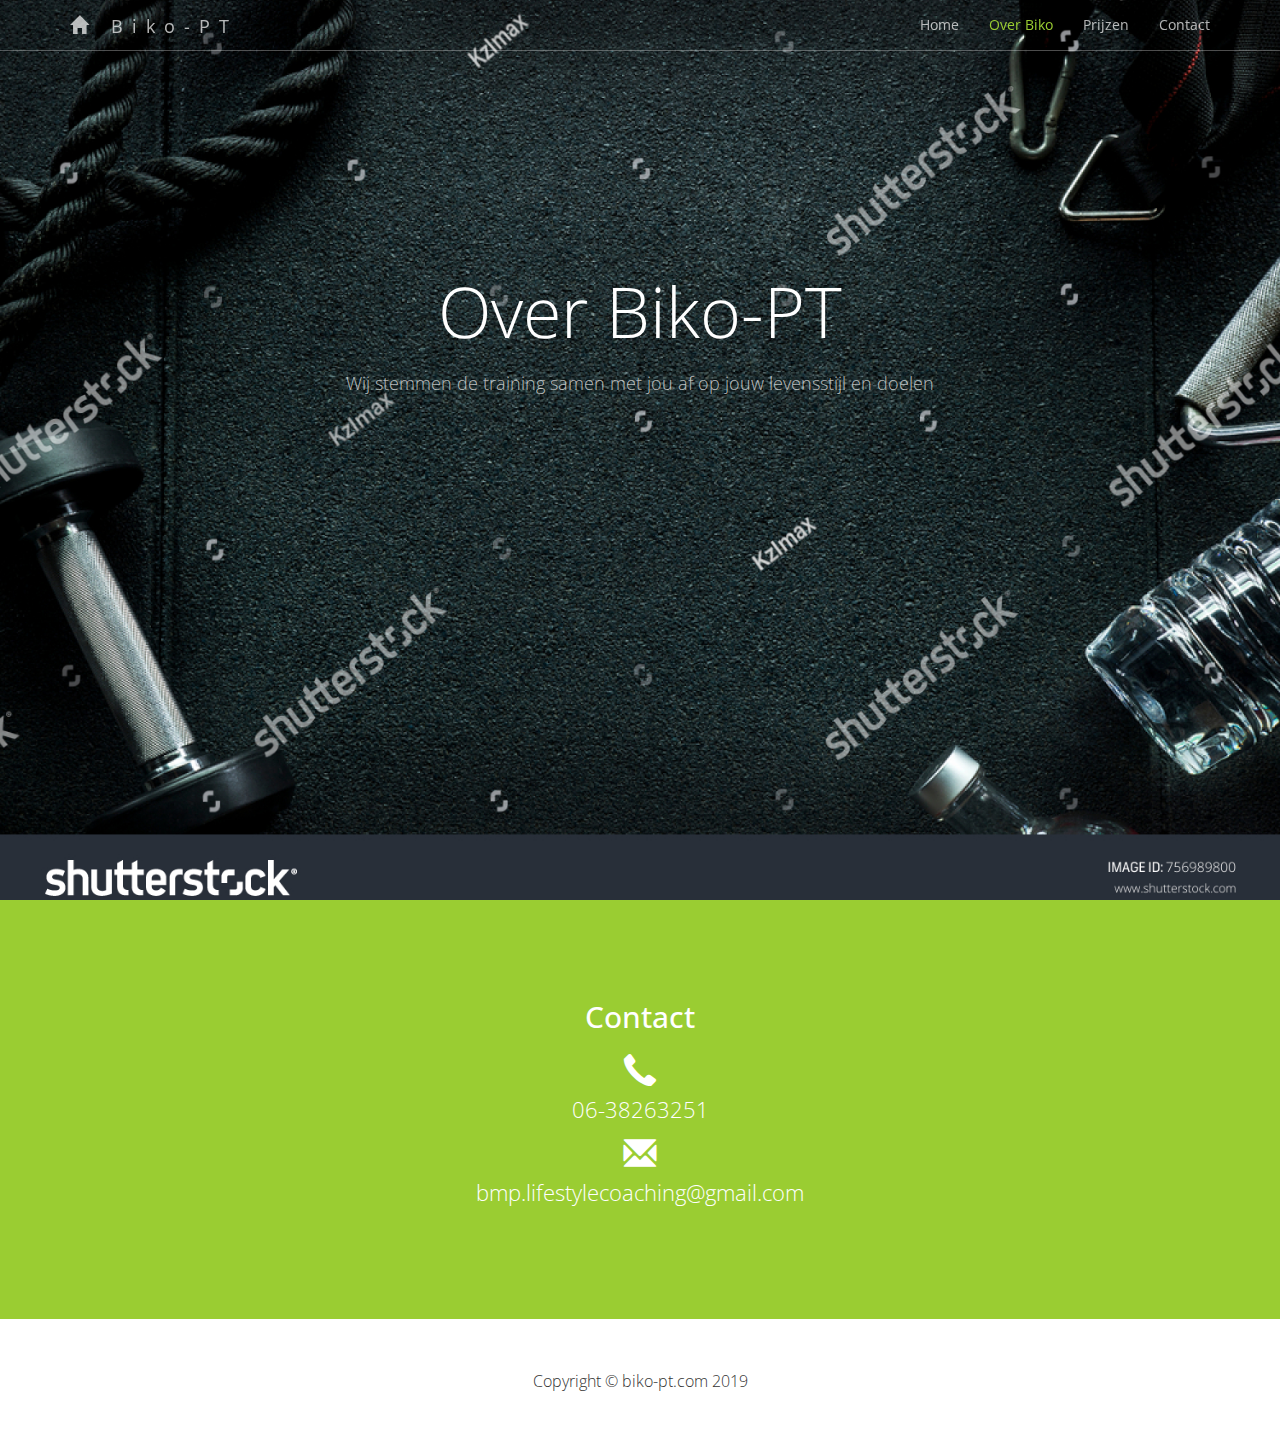
==== about.html @ bd057c86 "initial commit" ====
<!DOCTYPE html>
<!-- Template by Quackit.com -->
<!-- Images by various sources under the Creative Commons CC0 license and/or the Creative Commons Zero license.
Although you can use them, for a more unique website, replace these images with your own. -->
<html lang="en">

<head>

    <meta charset="utf-8">
    <meta http-equiv="X-UA-Compatible" content="IE=edge">
    <meta name="viewport" content="width=device-width, initial-scale=1">
    <!-- The above 3 meta tags *must* come first in the head; any other head content must come *after* these tags -->

    <title>Biko PT</title>

    <!-- Bootstrap Core CSS -->
    <link href="css/bootstrap.min.css" rel="stylesheet">

    <!-- Custom CSS: You can use this stylesheet to override any Bootstrap styles and/or apply your own styles -->
    <link href="css/custom-about.css" rel="stylesheet">

    <!-- HTML5 Shim and Respond.js IE8 support of HTML5 elements and media queries -->
    <!-- WARNING: Respond.js doesn't work if you view the page via file:// -->
    <!--[if lt IE 9]>
        <script src="https://oss.maxcdn.com/libs/html5shiv/3.7.0/html5shiv.js"></script>
        <script src="https://oss.maxcdn.com/libs/respond.js/1.4.2/respond.min.js"></script>
    <![endif]-->

    <!-- Custom Fonts from Google -->
    <link href='http://fonts.googleapis.com/css?family=Open+Sans:300italic,400italic,600italic,700italic,800italic,400,300,600,700,800' rel='stylesheet' type='text/css'>

</head>

<body>

    <!-- Navigation -->
    <nav id="siteNav" class="navbar navbar-default navbar-fixed-top" role="navigation">
        <div class="container">
            <!-- Logo and responsive toggle -->
            <div class="navbar-header">
                <button type="button" class="navbar-toggle" data-toggle="collapse" data-target="#navbar">
                    <span class="sr-only">Toggle navigation</span>
                    <span class="icon-bar"></span>
                    <span class="icon-bar"></span>
                    <span class="icon-bar"></span>
                </button>
                <a class="navbar-brand" href="index.html">
                	<span class="glyphicon glyphicon-home"></span>
                	Biko-PT
                </a>
            </div>
            <!-- Navbar links -->
            <div class="collapse navbar-collapse" id="navbar">
                <ul class="nav navbar-nav navbar-right">
                    <li>
                        <a href="index.html">Home</a>
                    </li>
                    <li class="active">
                        <a href="about.html">Over Biko</a>
                    </li>
                    <li>
                        <a href="pricing.html">Prijzen</a>
                    </li>
                    <li>
                        <a href="#footer">Contact</a>
                    </li>
                </ul>

            </div><!-- /.navbar-collapse -->
        </div><!-- /.container -->
    </nav>

	<!-- Header -->
    <header>
        <div class="header-content">
            <div class="header-content-inner">
                <h1>Over Biko-PT</h1>
                <p>Wij stemmen de training samen met jou af op jouw levensstijl en doelen</p>
            </div>
        </div>
    </header>


	<!-- Footer -->
    <footer class="page-footer" id=footer>

    	<!-- Contact Us -->
        <div class="contact">
        	<div class="container">
				<h2 class="section-heading">Contact</h2>
				<p><span class="glyphicon glyphicon-earphone"></span><br>06-38263251</p>
				<p><span class="glyphicon glyphicon-envelope"></span><br>bmp.lifestylecoaching@gmail.com</p>
        	</div>
        </div>

        <!-- Copyright etc -->
        <div class="small-print">
        	<div class="container">
        		<p>Copyright &copy; biko-pt.com 2019</p>
        	</div>
        </div>

    </footer>

    <!-- jQuery -->
    <script src="js/jquery-1.11.3.min.js"></script>

    <!-- Bootstrap Core JavaScript -->
    <script src="js/bootstrap.min.js"></script>

    <!-- Plugin JavaScript -->
    <script src="js/jquery.easing.min.js"></script>

    <!-- Custom Javascript -->
    <script src="js/custom.js"></script>

</body>

</html>
---- css/custom-about.css ----
html,
body {
    width: 100%;
    height: 100%;
    font-family: 'Open Sans','Helvetica Neue',Arial,sans-serif;
}

a {
    color: yellowgreen;
    -webkit-transition: all .35s;
    -moz-transition: all .35s;
    transition: all .35s;
}

a:hover,
a:focus {
    color: forestgreen;
}

p {
    font-size: 16px;
    line-height: 1.5;
}

header {
    position: relative;
    width: 100%;
    min-height: auto;
    text-align: center;
    color: #fff;
    background-image: url('../images/header.jpg');
    background-position: center;
    -webkit-background-size: cover;
    -moz-background-size: cover;
    background-size: cover;
    -o-background-size: cover;
}

header .header-content {
    position: relative;
    width: 100%;
    padding: 100px 15px 70px;
    text-align: center;
}

header .header-content .header-content-inner h1 {
    margin-top: 0;
    margin-bottom: 20px;
    font-size: 50px;
    font-weight: 300;
}

header .header-content .header-content-inner p {
    margin-bottom: 50px;
    font-size: 16px;
    font-weight: 300;
    color: rgba(255,255,255,.7);
}

@media(min-width:768px) {
    header {
        min-height: 100%;
    }

    header .header-content {
        position: absolute;
        top: 40%;
        padding: 0 50px;
        -webkit-transform: translateY(-50%);
        -ms-transform: translateY(-50%);
        transform: translateY(-50%);
    }

    header .header-content-about {
        position: absolute;
        top: 20%;
        padding: 0 50px;
        -webkit-transform: translateY(-50%);
        -ms-transform: translateY(-50%);
        transform: translateY(-50%);
    }

    header .header-content .header-content-inner {
        margin-right: auto;
        margin-left: auto;
        max-width: 1000px;
    }

	header .header-content .header-content-inner h1 {
    	font-size: 70px;
		}

    header .header-content .header-content-inner p {
        margin-right: auto;
        margin-left: auto;
        max-width: 80%;
        font-size: 18px;
    }
}

table {
  margin: 0 auto;
  border: 1px solid white;
  width: 800px;
  text-align: left;
}

table, th, td{
  border: 1px solid white;
  padding: 10px;
}

.section-heading {
    margin-top: 0;
    margin-bottom: 20px;
}

.intro {
	color: #fff;
    background-color: yellowgreen;
    padding: 70px 0;
    text-align: center;
}

.content {
    padding: 100px 0;
}

.content-2 {
	color: #fff;
    background-color: #222;
}

.content-3 {
	padding: 20px 0 40px;
	text-align: center;
}

.promo,
.promo h3,
.promo a:link,
.promo a:visited,
.promo a:hover,
.promo a:active {
    color: white;
	text-shadow: 0px 0px 40px black;
    text-decoration: none;
}

.promo-item {
    height: 200px;
    line-height: 180px;
    text-align: center;
}

.promo-item:hover {
    background-size: 110%;
    border: 10px solid rgba(255,255,255,0.3);
    line-height: 160px;
}

.promo-item h3 {
    font-size: 40px;
    display: inline-block;
    vertical-align: middle;
}

.item-1 {
	background: url('../images/writing.jpg');
	}

.item-2 {
	background: url('../images/concert.jpg');
	}

.item-3 {
	background: url('../images/pencil_sharpener.jpg');
	}

.item-1,
.item-2,
.item-3 {
	background-size: cover;
	background-position: 50% 50%;
	}

.page-footer {
	text-align: center;
	}

.page-footer .contact {
	padding: 100px 0;
	background-color: yellowgreen;
	color: #fff;
	}

.page-footer .contact p {
	font-size: 22px;
	font-weight: 300;
	}

.content-3 .glyphicon,
.page-footer .contact .glyphicon {
	font-size: 32px;
	font-weight: 700;
	}

.page-footer .small-print {
	padding: 50px 0 40px;
	font-weight: 300;
	}

.text-light {
    color: rgba(255,255,255,.7);
}

.navbar-default {
    border-color: rgba(34,34,34,.05);
    background-color: #fff;
    -webkit-transition: all .35s;
    -moz-transition: all .35s;
    transition: all .35s;
}

.navbar-default .navbar-header .navbar-brand {
    color: yellowgreen;
}

.navbar-default .navbar-header .navbar-brand:hover,
.navbar-default .navbar-header .navbar-brand:focus {
    color: #eb3812;
}

.navbar-default .nav > li>a,
.navbar-default .nav>li>a:focus {
    color: #222;
}

.navbar-default .nav > li>a:hover,
.navbar-default .nav>li>a:focus:hover {
    color: yellowgreen;
}

.navbar-default .nav > li.active>a,
.navbar-default .nav>li.active>a:focus {
    color: yellowgreen!important;
    background-color: transparent;
}

.navbar-default .nav > li.active>a:hover,
.navbar-default .nav>li.active>a:focus:hover {
    background-color: transparent;
}

@media(min-width:768px) {
    .navbar-default {
        border-color: rgba(255,255,255,.3);
        background-color: transparent;
    }

    .navbar-default .navbar-header .navbar-brand {
        color: rgba(255,255,255,.7);
        letter-spacing: 0.5em;
    }

    .navbar-default .navbar-header .navbar-brand:hover,
    .navbar-default .navbar-header .navbar-brand:focus {
        color: #fff;
    }

    .navbar-default .nav > li>a,
    .navbar-default .nav>li>a:focus {
        color: rgba(255,255,255,.7);
    }

    .navbar-default .nav > li>a:hover,
    .navbar-default .nav>li>a:focus:hover {
        color: #fff;
    }

    .navbar-default.affix {
        border-color: #fff;
        background-color: #fff;
        box-shadow: 0px 7px 20px 0px rgba(0,0,0,0.1);
    }

    .navbar-default.affix .navbar-header .navbar-brand {
        letter-spacing: 0;
        color: yellowgreen;
    }

    .navbar-default.affix .navbar-header .navbar-brand:hover,
    .navbar-default.affix .navbar-header .navbar-brand:focus {
        color: #eb3812;
    }

    .navbar-default.affix .nav > li>a,
    .navbar-default.affix .nav>li>a:focus {
        color: #222;
    }

    .navbar-default.affix .nav > li>a:hover,
    .navbar-default.affix .nav>li>a:focus:hover {
        color: yellowgreen;
    }
}

.btn-default {
    border-color: #fff;
    color: #222;
    background-color: #fff;
    -webkit-transition: all .35s;
    -moz-transition: all .35s;
    transition: all .35s;
}

.btn-default:hover,
.btn-default:focus,
.btn-default.focus,
.btn-default:active,
.btn-default.active,
.open > .dropdown-toggle.btn-default {
    border-color: #eee;
    color: #222;
    background-color: #eee;
}

.btn-default:active,
.btn-default.active,
.open > .dropdown-toggle.btn-default {
    background-image: none;
}

.btn-default.disabled,
.btn-default[disabled],
fieldset[disabled] .btn-default,
.btn-default.disabled:hover,
.btn-default[disabled]:hover,
fieldset[disabled] .btn-default:hover,
.btn-default.disabled:focus,
.btn-default[disabled]:focus,
fieldset[disabled] .btn-default:focus,
.btn-default.disabled.focus,
.btn-default[disabled].focus,
fieldset[disabled] .btn-default.focus,
.btn-default.disabled:active,
.btn-default[disabled]:active,
fieldset[disabled] .btn-default:active,
.btn-default.disabled.active,
.btn-default[disabled].active,
fieldset[disabled] .btn-default.active {
    border-color: #fff;
    background-color: #fff;
}

.btn-default .badge {
    color: #fff;
    background-color: #222;
}

.btn-primary {
    border-color: yellowgreen;
    color: #fff;
    background-color: yellowgreen;
    -webkit-transition: all .35s;
    -moz-transition: all .35s;
    transition: all .35s;
}

.btn-primary:hover,
.btn-primary:focus,
.btn-primary.focus,
.btn-primary:active,
.btn-primary.active,
.open > .dropdown-toggle.btn-primary {
    border-color: limegreen;
    color: #fff;
    background-color: limegreen;
}

.btn-primary:active,
.btn-primary.active,
.open > .dropdown-toggle.btn-primary {
    background-image: none;
}

.btn-primary.disabled,
.btn-primary[disabled],
fieldset[disabled] .btn-primary,
.btn-primary.disabled:hover,
.btn-primary[disabled]:hover,
fieldset[disabled] .btn-primary:hover,
.btn-primary.disabled:focus,
.btn-primary[disabled]:focus,
fieldset[disabled] .btn-primary:focus,
.btn-primary.disabled.focus,
.btn-primary[disabled].focus,
fieldset[disabled] .btn-primary.focus,
.btn-primary.disabled:active,
.btn-primary[disabled]:active,
fieldset[disabled] .btn-primary:active,
.btn-primary.disabled.active,
.btn-primary[disabled].active,
fieldset[disabled] .btn-primary.active {
    border-color: yellowgreen;
    background-color: yellowgreen;
}

.btn-primary .badge {
    color: yellowgreen;
    background-color: #fff;
}


.btn {
    border-radius: 300px;
    text-transform: uppercase;
}

.btn-lg {
    padding: 15px 30px;
}

::-moz-selection {
    text-shadow: none;
    color: #fff;
    background: #222;
}

::selection {
    text-shadow: none;
    color: #fff;
    background: #222;
}

img::selection {
    color: #fff;
    background: 0 0;
}

img::-moz-selection {
    color: #fff;
    background: 0 0;
}

.text-primary {
    color: yellowgreen;
}

.bg-primary {
    background-color: yellowgreen;
}
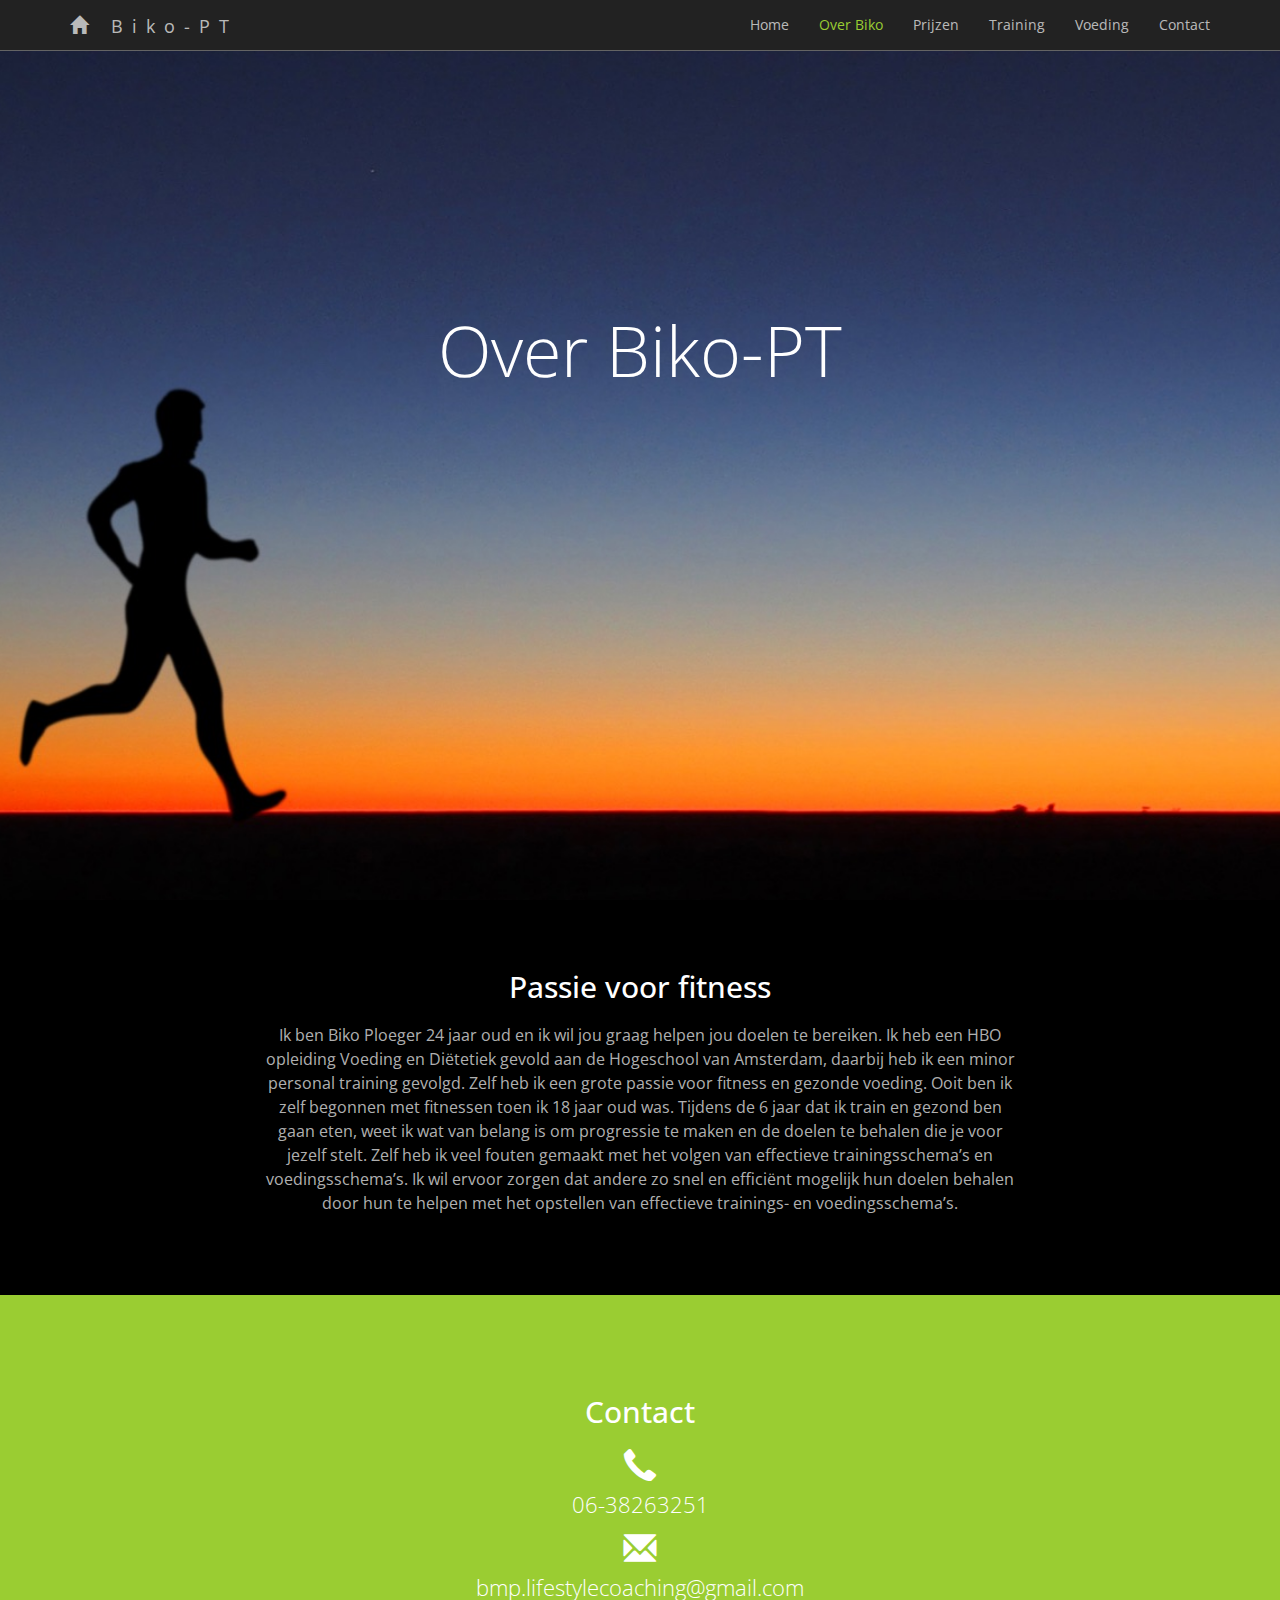
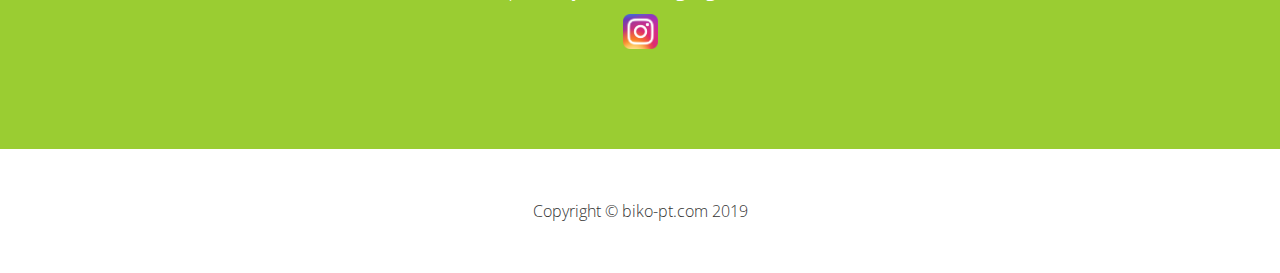
==== commit 6a845b4b: "Added nutrition and training changed background added additional text block added instagram link" ====
--- a/about.html
+++ b/about.html
@@ -62,6 +62,12 @@
                         <a href="pricing.html">Prijzen</a>
                     </li>
                     <li>
+                        <a href="training.html">Training</a>
+                    </li>
+                    <li>
+                        <a href="voeding.html">Voeding</a>
+                    </li>
+                    <li>
                         <a href="#footer">Contact</a>
                     </li>
                 </ul>
@@ -75,12 +81,20 @@
         <div class="header-content">
             <div class="header-content-inner">
                 <h1>Over Biko-PT</h1>
-                <p>Wij stemmen de training samen met jou af op jouw levensstijl en doelen</p>
             </div>
         </div>
     </header>
 
-
+    <section class="extra">
+        <div class="container">
+            <div class="row">
+                <div class="col-lg-8 col-lg-offset-2">
+                    <h2 class="section-heading">Passie voor fitness</h2>
+                    <p class="text-light">Ik ben Biko Ploeger 24 jaar oud en ik wil jou graag helpen jou doelen te bereiken. Ik heb een HBO opleiding Voeding en Diëtetiek gevold aan de Hogeschool van Amsterdam, daarbij heb ik een minor personal training gevolgd. Zelf heb ik een grote passie voor fitness en gezonde voeding. Ooit ben ik zelf begonnen met fitnessen toen ik 18 jaar oud was.                                                      Tijdens de 6 jaar dat ik train en gezond ben gaan eten, weet ik wat van belang is om progressie te maken en de doelen te behalen die je voor jezelf stelt.  Zelf heb ik veel fouten gemaakt met het volgen van effectieve trainingsschema’s en voedingsschema’s. Ik wil ervoor zorgen dat andere zo snel en efficiënt mogelijk hun doelen behalen door hun te helpen met het opstellen van effectieve trainings- en voedingsschema’s.</p>
+                </div>
+            </div>
+        </div>
+    </section>
 	<!-- Footer -->
     <footer class="page-footer" id=footer>
 
@@ -90,6 +104,7 @@
 				<h2 class="section-heading">Contact</h2>
 				<p><span class="glyphicon glyphicon-earphone"></span><br>06-38263251</p>
 				<p><span class="glyphicon glyphicon-envelope"></span><br>bmp.lifestylecoaching@gmail.com</p>
+        <a href="https://www.instagram.com/bp691994/?hl=en" target=_blank><img src="images/instagram.png" height="35" width="35" ></a>
         	</div>
         </div>
 
--- a/css/custom-about.css
+++ b/css/custom-about.css
@@ -114,7 +114,12 @@
     margin-top: 0;
     margin-bottom: 20px;
 }
-
+.extra {
+	color: #fff;
+    background-color: black;
+    padding: 70px 0;
+    text-align: center;
+}
 .intro {
 	color: #fff;
     background-color: yellowgreen;
@@ -255,7 +260,7 @@
 @media(min-width:768px) {
     .navbar-default {
         border-color: rgba(255,255,255,.3);
-        background-color: transparent;
+        background-color: #222;
     }
 
     .navbar-default .navbar-header .navbar-brand {
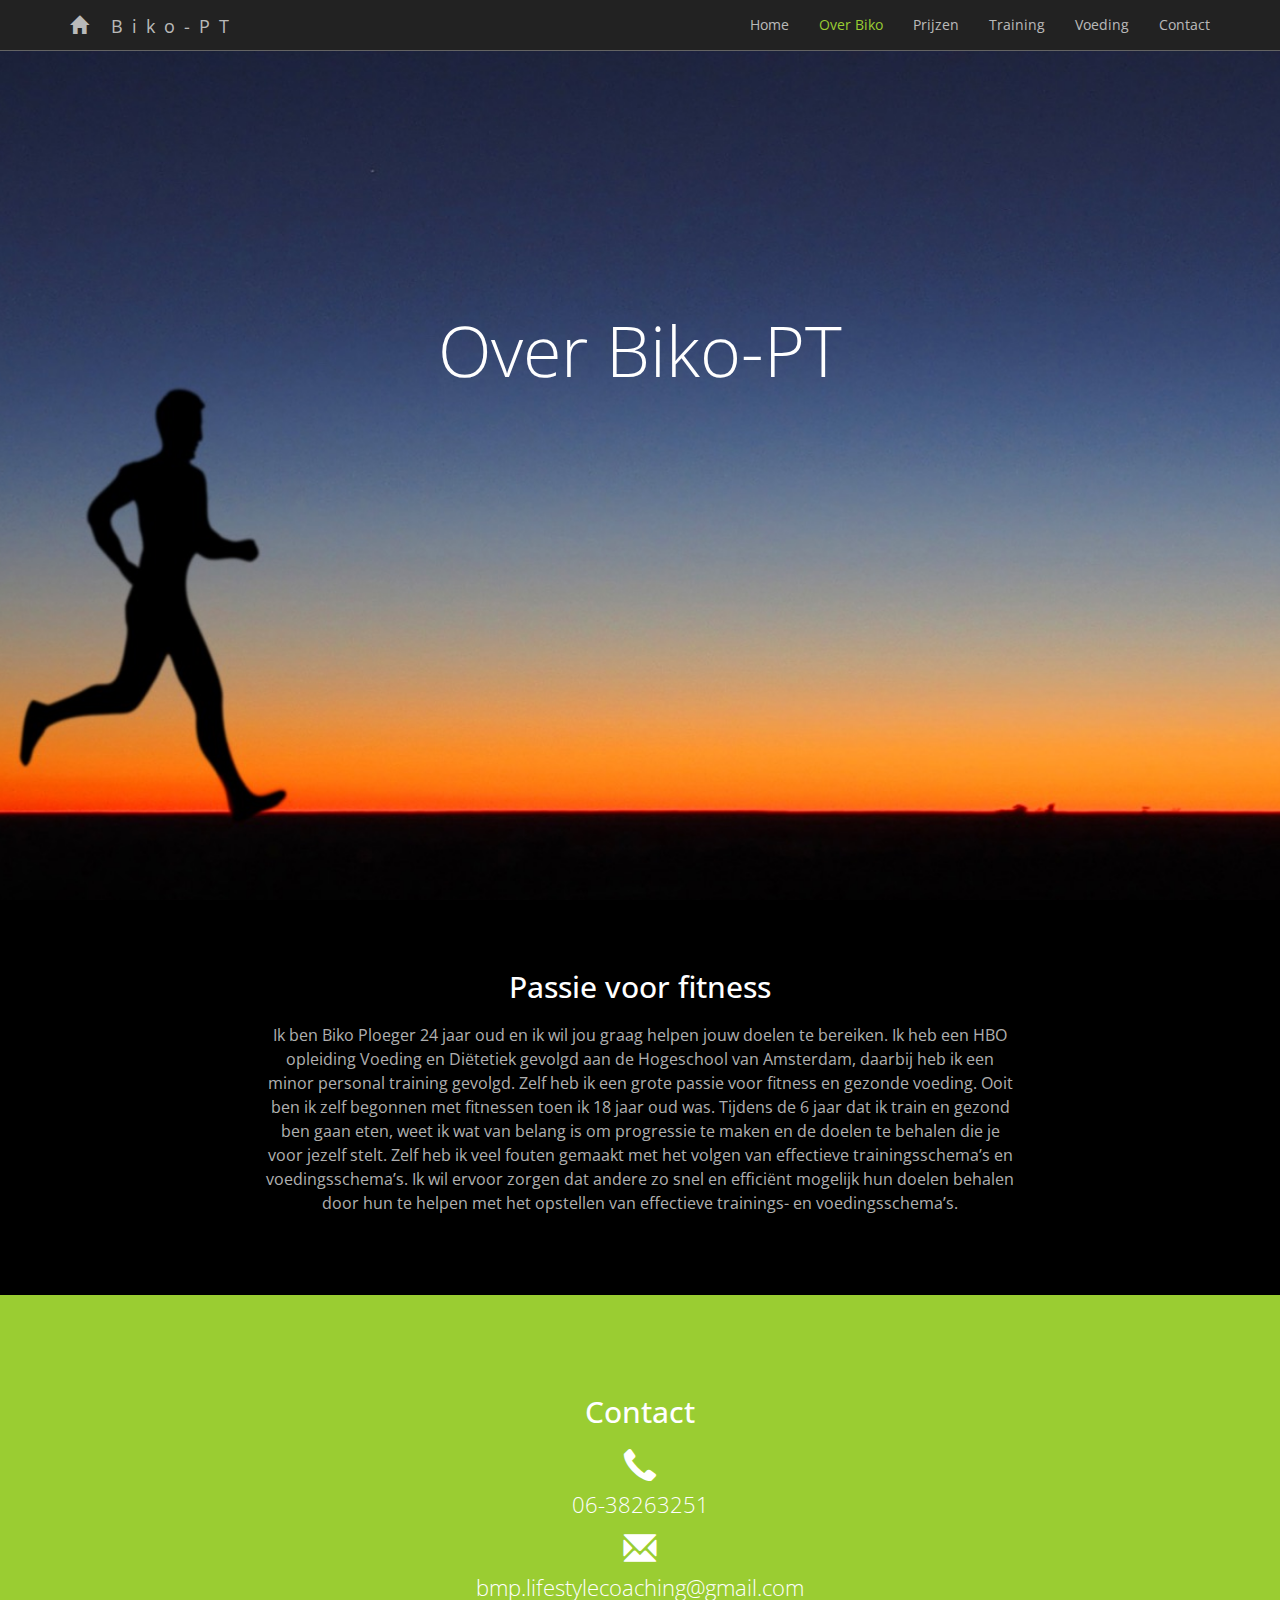
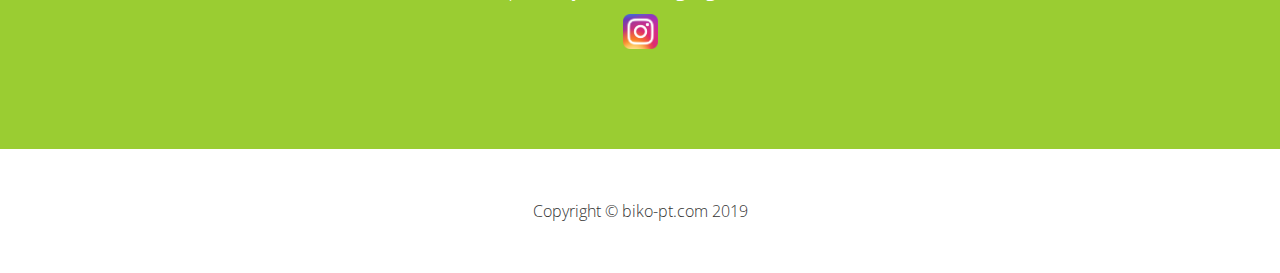
==== commit 3e964264: "removed misspellings" ====
--- a/about.html
+++ b/about.html
@@ -90,7 +90,7 @@
             <div class="row">
                 <div class="col-lg-8 col-lg-offset-2">
                     <h2 class="section-heading">Passie voor fitness</h2>
-                    <p class="text-light">Ik ben Biko Ploeger 24 jaar oud en ik wil jou graag helpen jou doelen te bereiken. Ik heb een HBO opleiding Voeding en Diëtetiek gevold aan de Hogeschool van Amsterdam, daarbij heb ik een minor personal training gevolgd. Zelf heb ik een grote passie voor fitness en gezonde voeding. Ooit ben ik zelf begonnen met fitnessen toen ik 18 jaar oud was.                                                      Tijdens de 6 jaar dat ik train en gezond ben gaan eten, weet ik wat van belang is om progressie te maken en de doelen te behalen die je voor jezelf stelt.  Zelf heb ik veel fouten gemaakt met het volgen van effectieve trainingsschema’s en voedingsschema’s. Ik wil ervoor zorgen dat andere zo snel en efficiënt mogelijk hun doelen behalen door hun te helpen met het opstellen van effectieve trainings- en voedingsschema’s.</p>
+                    <p class="text-light">Ik ben Biko Ploeger 24 jaar oud en ik wil jou graag helpen jouw doelen te bereiken. Ik heb een HBO opleiding Voeding en Diëtetiek gevolgd aan de Hogeschool van Amsterdam, daarbij heb ik een minor personal training gevolgd. Zelf heb ik een grote passie voor fitness en gezonde voeding. Ooit ben ik zelf begonnen met fitnessen toen ik 18 jaar oud was. Tijdens de 6 jaar dat ik train en gezond ben gaan eten, weet ik wat van belang is om progressie te maken en de doelen te behalen die je voor jezelf stelt.  Zelf heb ik veel fouten gemaakt met het volgen van effectieve trainingsschema’s en voedingsschema’s. Ik wil ervoor zorgen dat andere zo snel en efficiënt mogelijk hun doelen behalen door hun te helpen met het opstellen van effectieve trainings- en voedingsschema’s.</p>
                 </div>
             </div>
         </div>
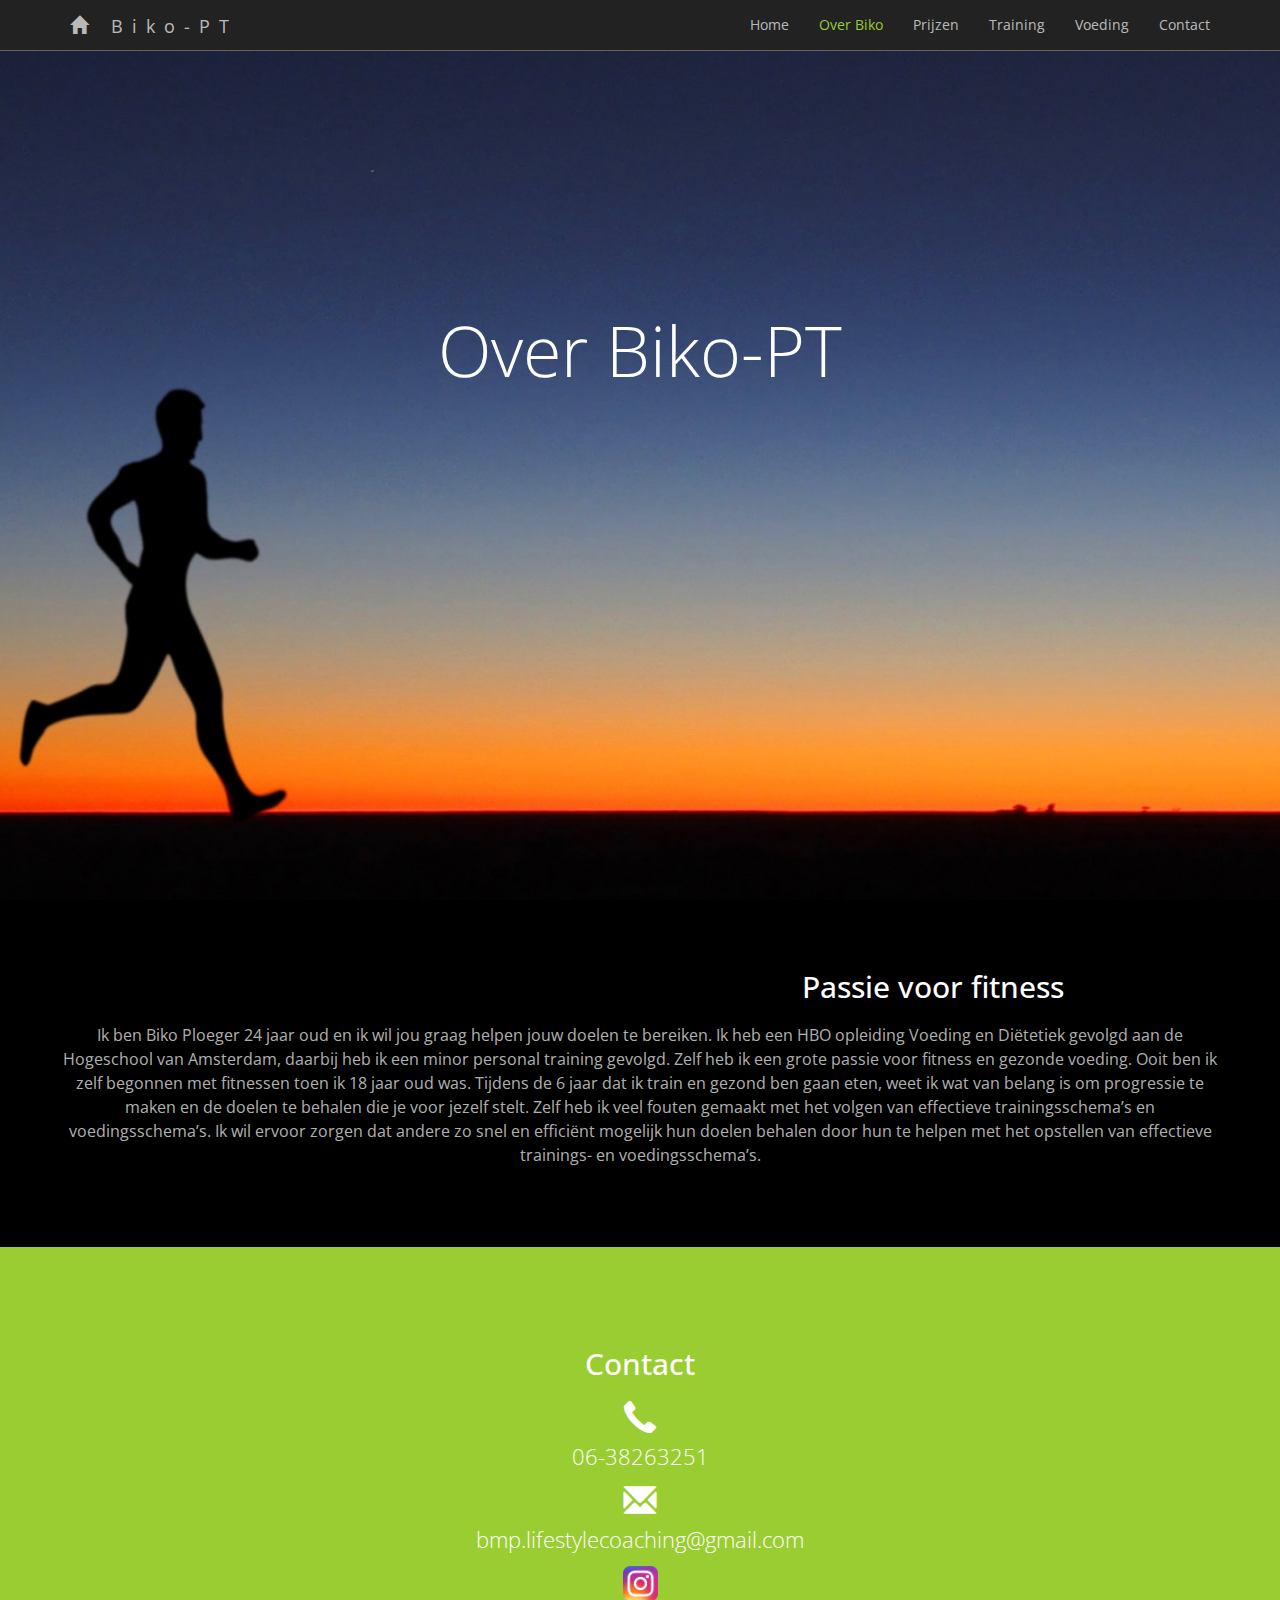
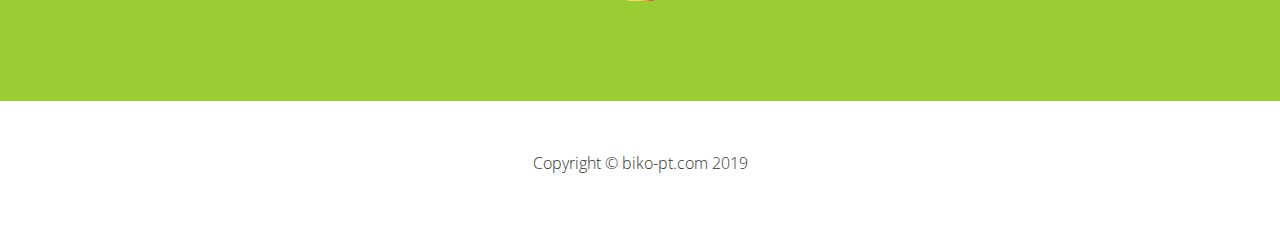
==== commit dee3c474: "changed index and about to use new pictures" ====
--- a/about.html
+++ b/about.html
@@ -88,10 +88,14 @@
     <section class="extra">
         <div class="container">
             <div class="row">
-                <div class="col-lg-8 col-lg-offset-2">
+              <div class="col-sm-6">
+                  <img class="img-responsive img-circle center-block" src="images/biko.jpg" alt="">
+              </div>
+                <div class=lass="col-sm-6">
                     <h2 class="section-heading">Passie voor fitness</h2>
                     <p class="text-light">Ik ben Biko Ploeger 24 jaar oud en ik wil jou graag helpen jouw doelen te bereiken. Ik heb een HBO opleiding Voeding en Diëtetiek gevolgd aan de Hogeschool van Amsterdam, daarbij heb ik een minor personal training gevolgd. Zelf heb ik een grote passie voor fitness en gezonde voeding. Ooit ben ik zelf begonnen met fitnessen toen ik 18 jaar oud was. Tijdens de 6 jaar dat ik train en gezond ben gaan eten, weet ik wat van belang is om progressie te maken en de doelen te behalen die je voor jezelf stelt.  Zelf heb ik veel fouten gemaakt met het volgen van effectieve trainingsschema’s en voedingsschema’s. Ik wil ervoor zorgen dat andere zo snel en efficiënt mogelijk hun doelen behalen door hun te helpen met het opstellen van effectieve trainings- en voedingsschema’s.</p>
                 </div>
+
             </div>
         </div>
     </section>
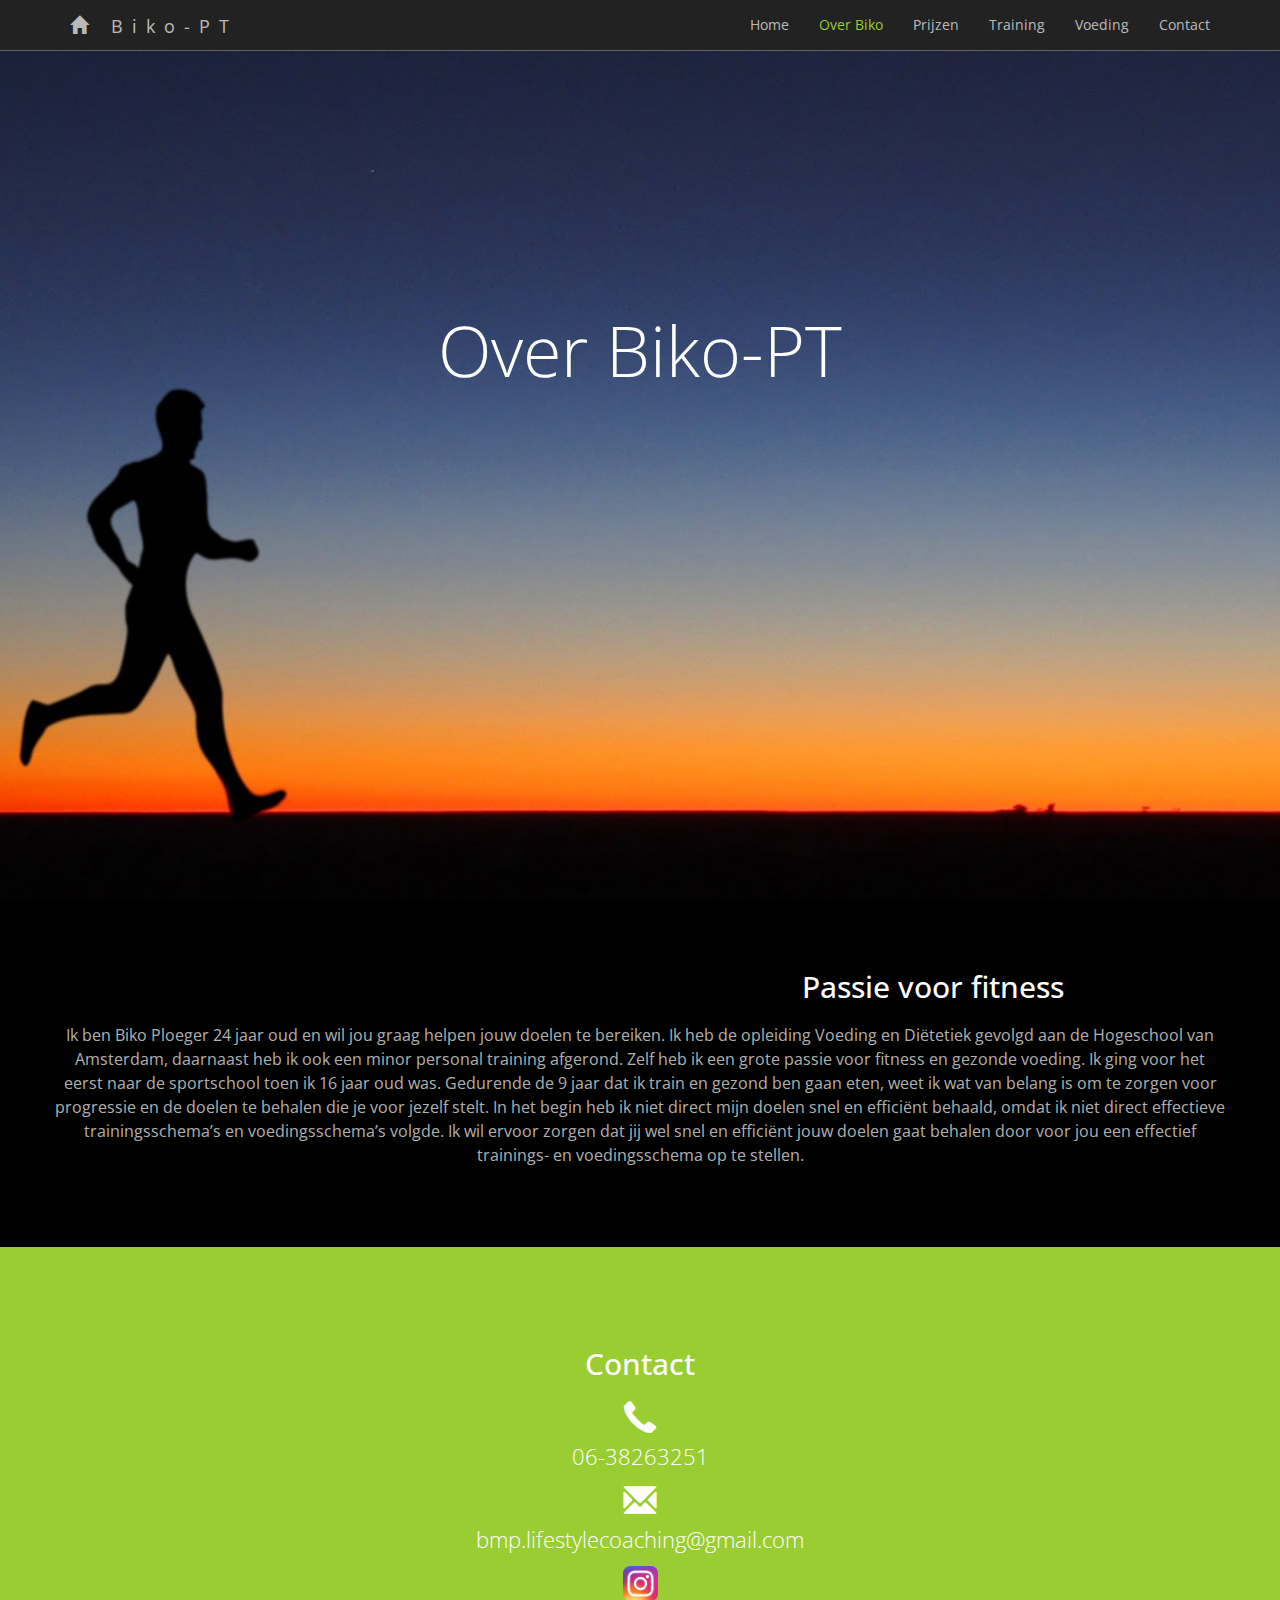
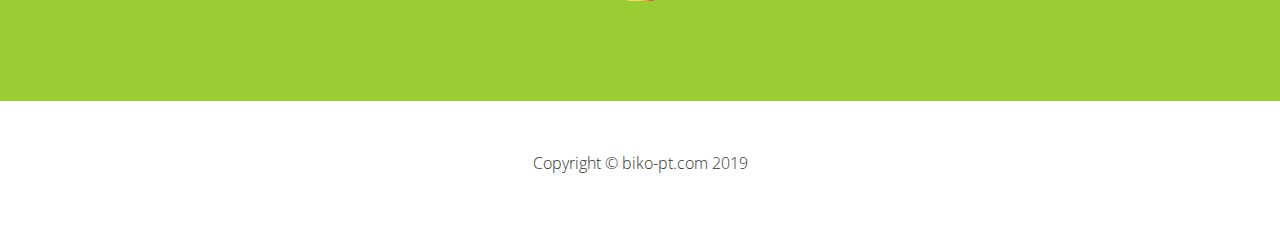
==== commit 979a413e: "Update about.html" ====
--- a/about.html
+++ b/about.html
@@ -93,7 +93,7 @@
               </div>
                 <div class=lass="col-sm-6">
                     <h2 class="section-heading">Passie voor fitness</h2>
-                    <p class="text-light">Ik ben Biko Ploeger 24 jaar oud en ik wil jou graag helpen jouw doelen te bereiken. Ik heb een HBO opleiding Voeding en Diëtetiek gevolgd aan de Hogeschool van Amsterdam, daarbij heb ik een minor personal training gevolgd. Zelf heb ik een grote passie voor fitness en gezonde voeding. Ooit ben ik zelf begonnen met fitnessen toen ik 18 jaar oud was. Tijdens de 6 jaar dat ik train en gezond ben gaan eten, weet ik wat van belang is om progressie te maken en de doelen te behalen die je voor jezelf stelt.  Zelf heb ik veel fouten gemaakt met het volgen van effectieve trainingsschema’s en voedingsschema’s. Ik wil ervoor zorgen dat andere zo snel en efficiënt mogelijk hun doelen behalen door hun te helpen met het opstellen van effectieve trainings- en voedingsschema’s.</p>
+                    <p class="text-light">Ik ben Biko Ploeger 24 jaar oud en wil jou graag helpen jouw doelen te bereiken. Ik heb de opleiding Voeding en Diëtetiek gevolgd aan de Hogeschool van Amsterdam, daarnaast heb ik ook een minor personal training afgerond. Zelf heb ik een grote passie voor fitness en gezonde voeding. Ik ging voor het eerst naar de sportschool toen ik 16 jaar oud was. Gedurende de 9 jaar dat ik train en gezond ben gaan eten, weet ik wat van belang is om te zorgen voor progressie en de doelen te behalen die je voor jezelf stelt. In het begin heb ik niet direct mijn doelen snel en efficiënt behaald, omdat ik niet direct effectieve trainingsschema’s en voedingsschema’s volgde. Ik wil ervoor zorgen dat jij wel snel en efficiënt jouw doelen gaat behalen door voor jou een effectief trainings- en voedingsschema op te stellen.</p>
                 </div>
 
             </div>
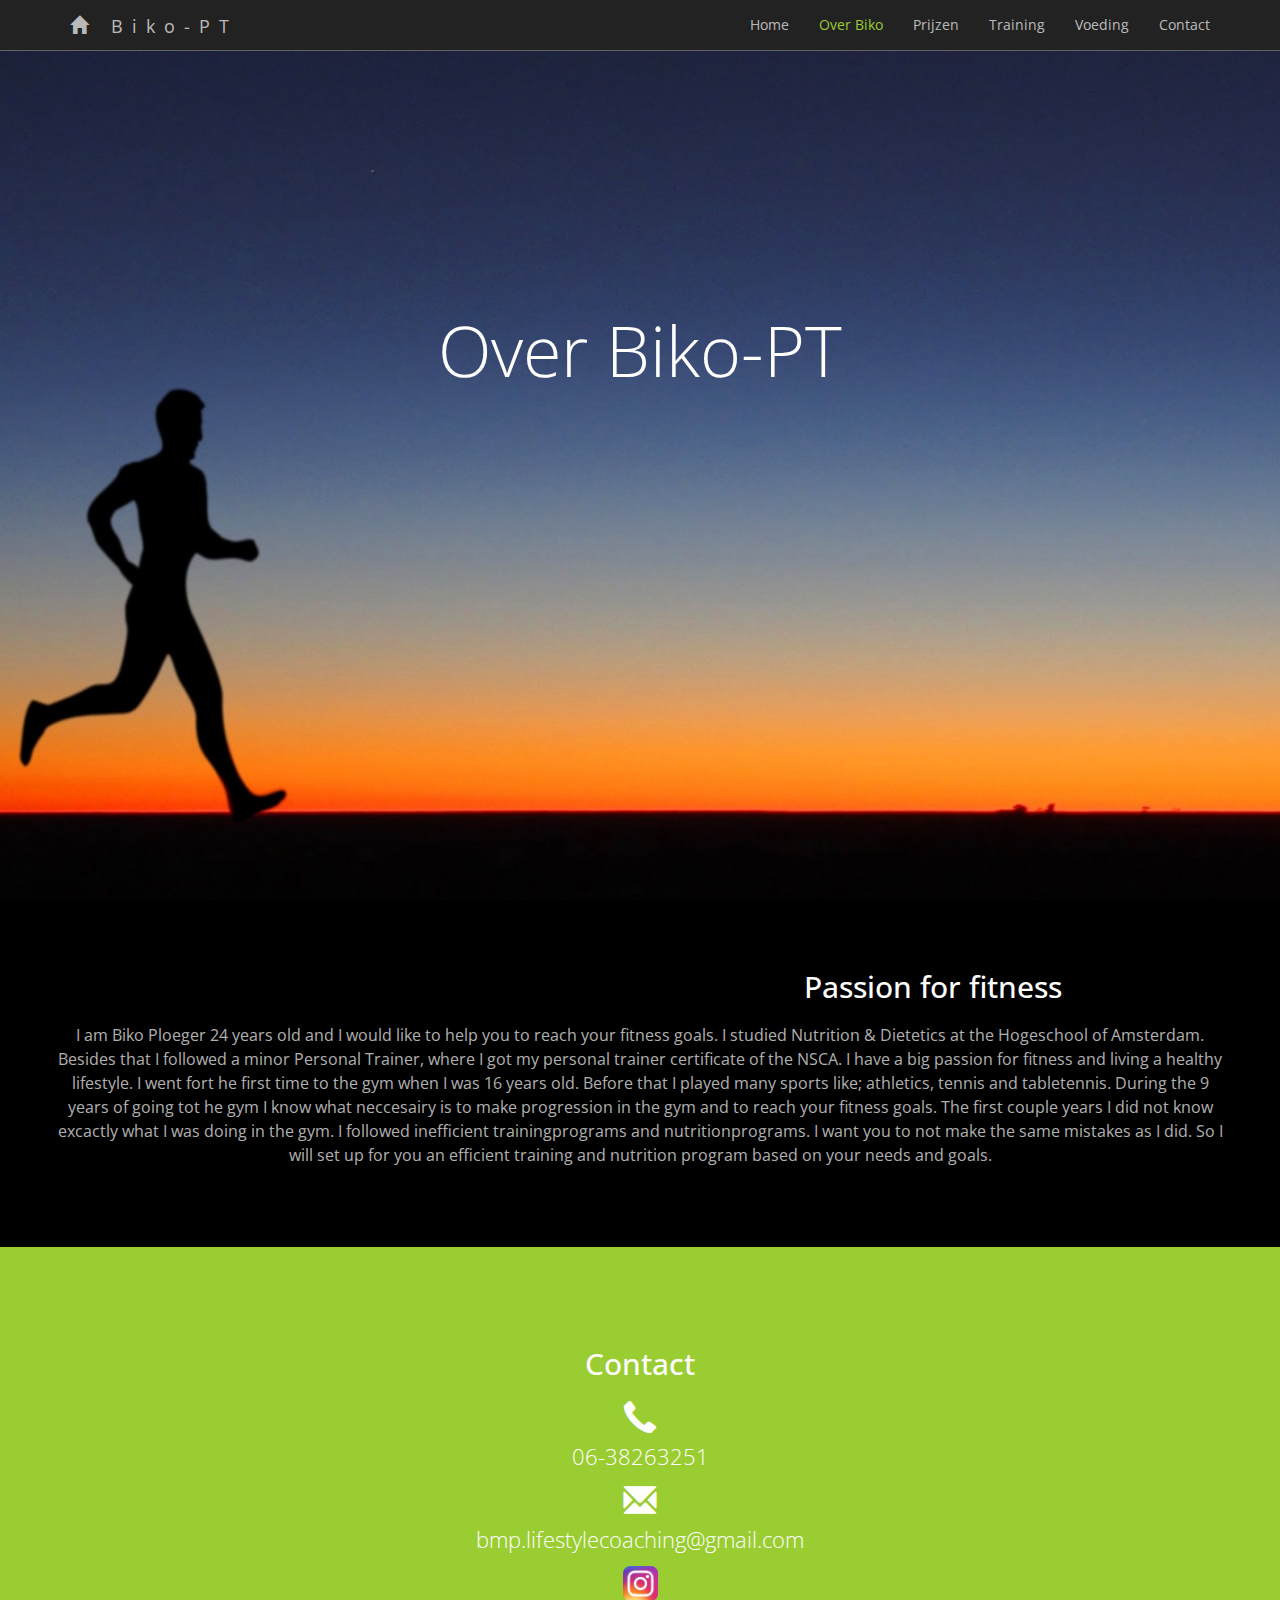
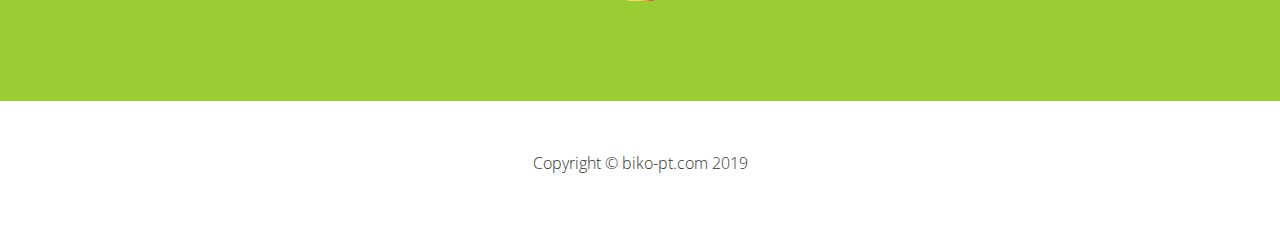
==== commit e4ab966f: "Update about.html" ====
--- a/about.html
+++ b/about.html
@@ -92,8 +92,8 @@
                   <img class="img-responsive img-circle center-block" src="images/biko.jpg" alt="">
               </div>
                 <div class=lass="col-sm-6">
-                    <h2 class="section-heading">Passie voor fitness</h2>
-                    <p class="text-light">Ik ben Biko Ploeger 24 jaar oud en wil jou graag helpen jouw doelen te bereiken. Ik heb de opleiding Voeding en Diëtetiek gevolgd aan de Hogeschool van Amsterdam, daarnaast heb ik ook een minor personal training afgerond. Zelf heb ik een grote passie voor fitness en gezonde voeding. Ik ging voor het eerst naar de sportschool toen ik 16 jaar oud was. Gedurende de 9 jaar dat ik train en gezond ben gaan eten, weet ik wat van belang is om te zorgen voor progressie en de doelen te behalen die je voor jezelf stelt. In het begin heb ik niet direct mijn doelen snel en efficiënt behaald, omdat ik niet direct effectieve trainingsschema’s en voedingsschema’s volgde. Ik wil ervoor zorgen dat jij wel snel en efficiënt jouw doelen gaat behalen door voor jou een effectief trainings- en voedingsschema op te stellen.</p>
+                    <h2 class="section-heading">Passion for fitness</h2>
+                    <p class="text-light">I am Biko Ploeger 24 years old and I would like to help you to reach your fitness goals. I studied Nutrition & Dietetics at the Hogeschool of Amsterdam. Besides that I followed a minor Personal Trainer, where I got my personal trainer certificate of the NSCA. I have a big passion for fitness and living a healthy lifestyle. I went fort he first time to the gym when I was 16 years old. Before that I played many sports like; athletics, tennis and tabletennis. During the 9 years of going tot he gym I know what neccesairy is to make progression in the gym and to reach your fitness goals. The first couple years I did not know excactly what I was doing in the gym. I followed inefficient trainingprograms and nutritionprograms. I want you to not make the same mistakes as I did. So I will set up for you an efficient training and nutrition program based on your needs and goals.</p>
                 </div>
 
             </div>
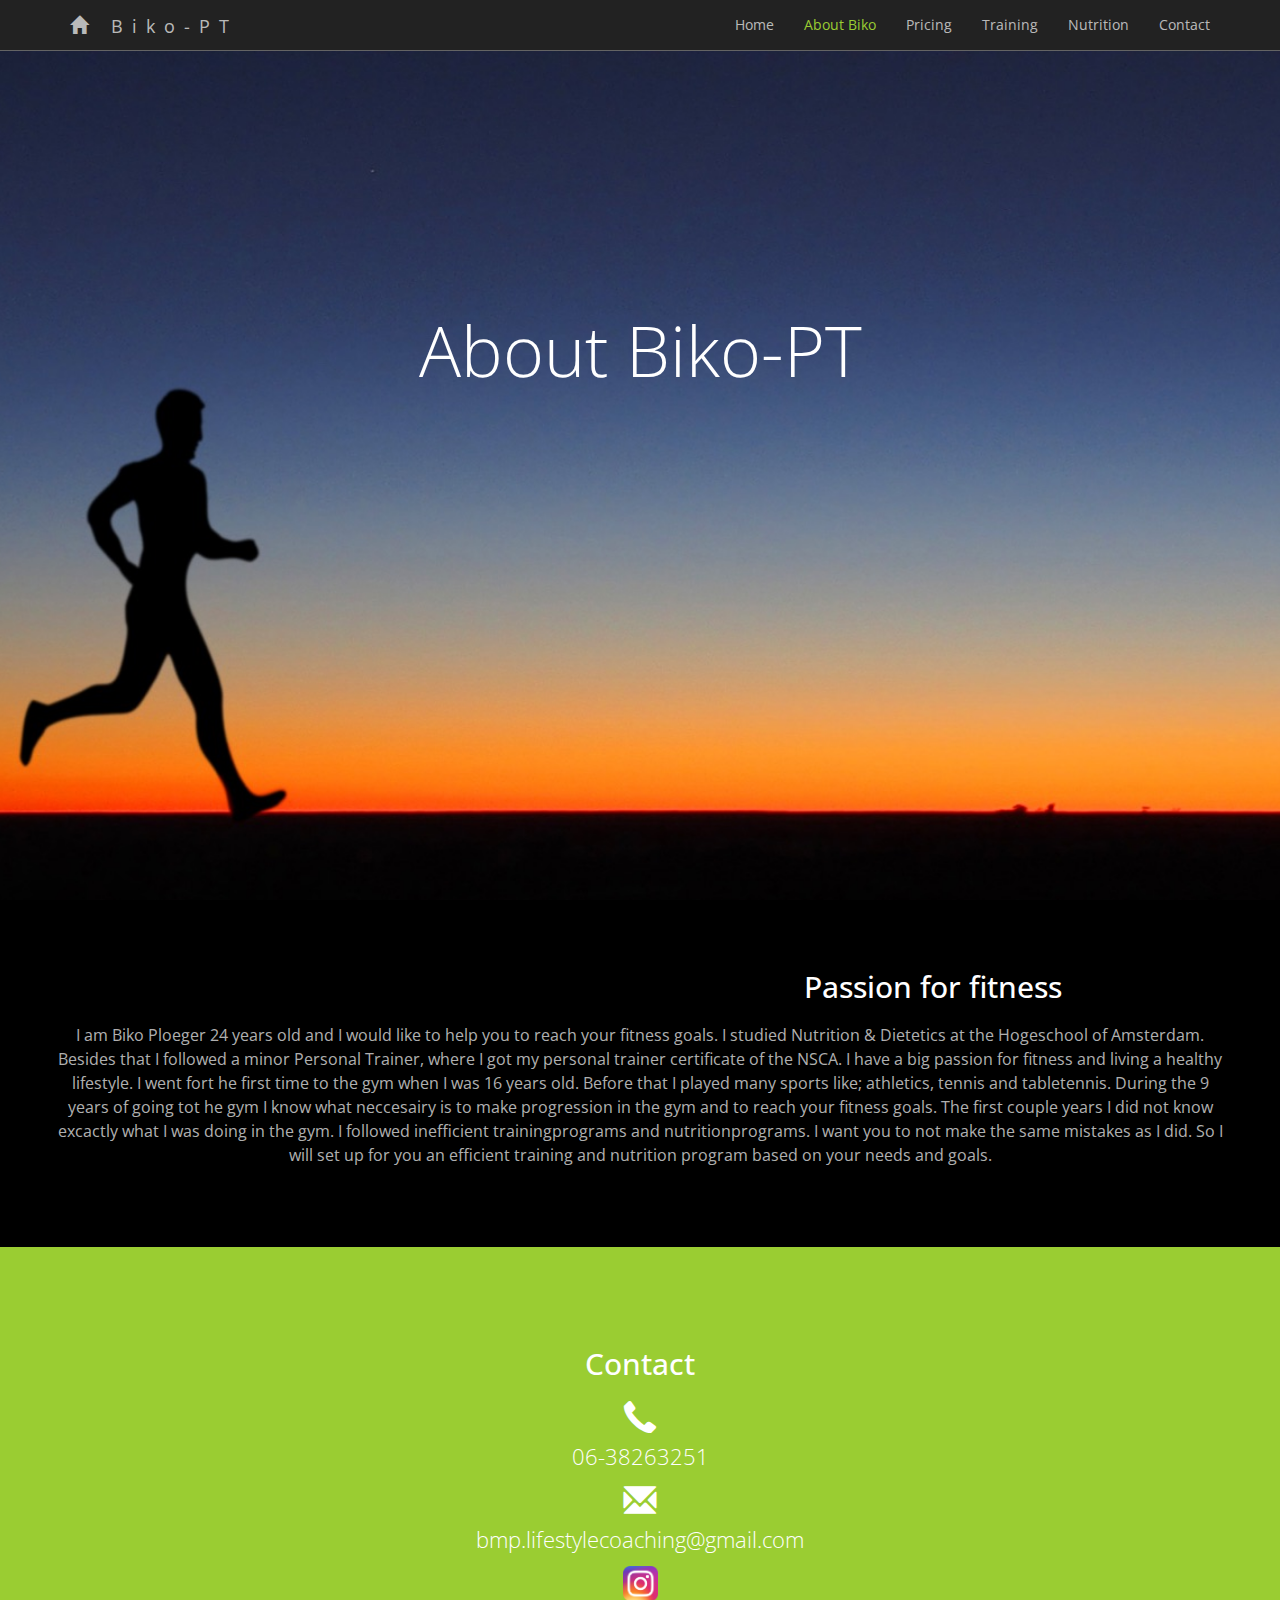
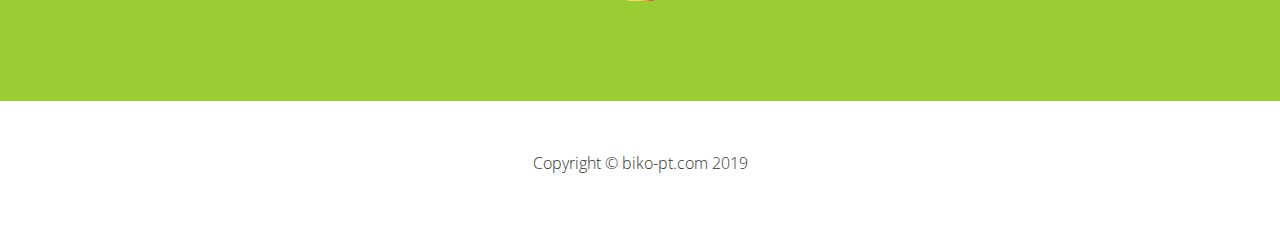
==== commit 37b32057: "Update about.html" ====
--- a/about.html
+++ b/about.html
@@ -56,16 +56,16 @@
                         <a href="index.html">Home</a>
                     </li>
                     <li class="active">
-                        <a href="about.html">Over Biko</a>
+                        <a href="about.html">About Biko</a>
                     </li>
                     <li>
-                        <a href="pricing.html">Prijzen</a>
+                        <a href="pricing.html">Pricing</a>
                     </li>
                     <li>
                         <a href="training.html">Training</a>
                     </li>
                     <li>
-                        <a href="voeding.html">Voeding</a>
+                        <a href="voeding.html">Nutrition</a>
                     </li>
                     <li>
                         <a href="#footer">Contact</a>
@@ -80,7 +80,7 @@
     <header>
         <div class="header-content">
             <div class="header-content-inner">
-                <h1>Over Biko-PT</h1>
+                <h1>About Biko-PT</h1>
             </div>
         </div>
     </header>
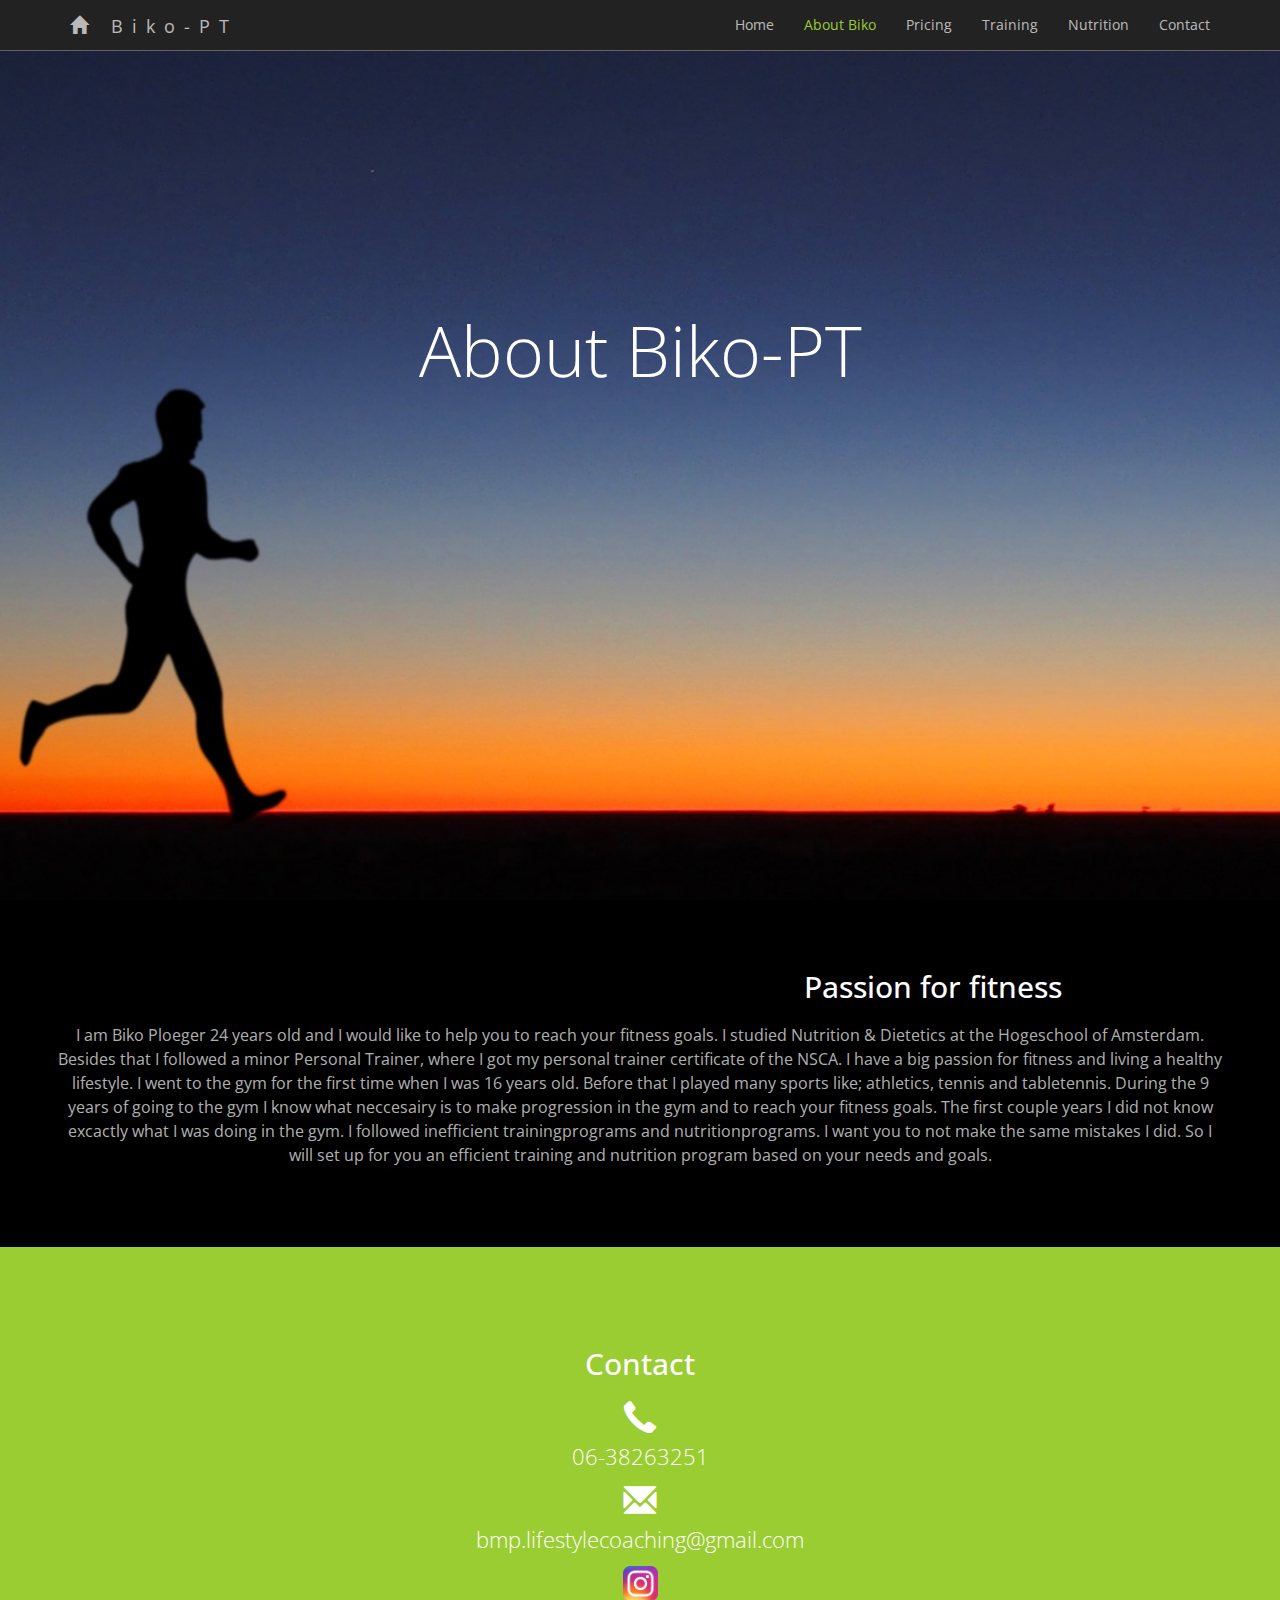
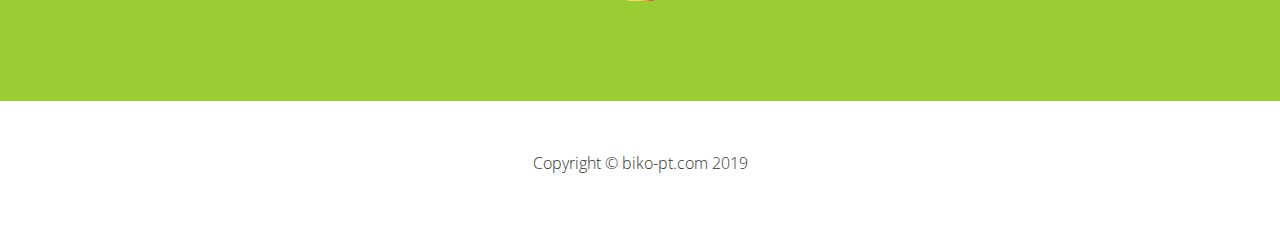
==== commit aa6f9a2d: "Update about.html" ====
--- a/about.html
+++ b/about.html
@@ -93,7 +93,7 @@
               </div>
                 <div class=lass="col-sm-6">
                     <h2 class="section-heading">Passion for fitness</h2>
-                    <p class="text-light">I am Biko Ploeger 24 years old and I would like to help you to reach your fitness goals. I studied Nutrition & Dietetics at the Hogeschool of Amsterdam. Besides that I followed a minor Personal Trainer, where I got my personal trainer certificate of the NSCA. I have a big passion for fitness and living a healthy lifestyle. I went fort he first time to the gym when I was 16 years old. Before that I played many sports like; athletics, tennis and tabletennis. During the 9 years of going tot he gym I know what neccesairy is to make progression in the gym and to reach your fitness goals. The first couple years I did not know excactly what I was doing in the gym. I followed inefficient trainingprograms and nutritionprograms. I want you to not make the same mistakes as I did. So I will set up for you an efficient training and nutrition program based on your needs and goals.</p>
+                    <p class="text-light">I am Biko Ploeger 24 years old and I would like to help you to reach your fitness goals. I studied Nutrition & Dietetics at the Hogeschool of Amsterdam. Besides that I followed a minor Personal Trainer, where I got my personal trainer certificate of the NSCA. I have a big passion for fitness and living a healthy lifestyle. I went to the gym for the first time when I was 16 years old. Before that I played many sports like; athletics, tennis and tabletennis. During the 9 years of going to the gym I know what neccesairy is to make progression in the gym and to reach your fitness goals. The first couple years I did not know excactly what I was doing in the gym. I followed inefficient trainingprograms and nutritionprograms. I want you to not make the same mistakes I did. So I will set up for you an efficient training and nutrition program based on your needs and goals.</p>
                 </div>
 
             </div>
